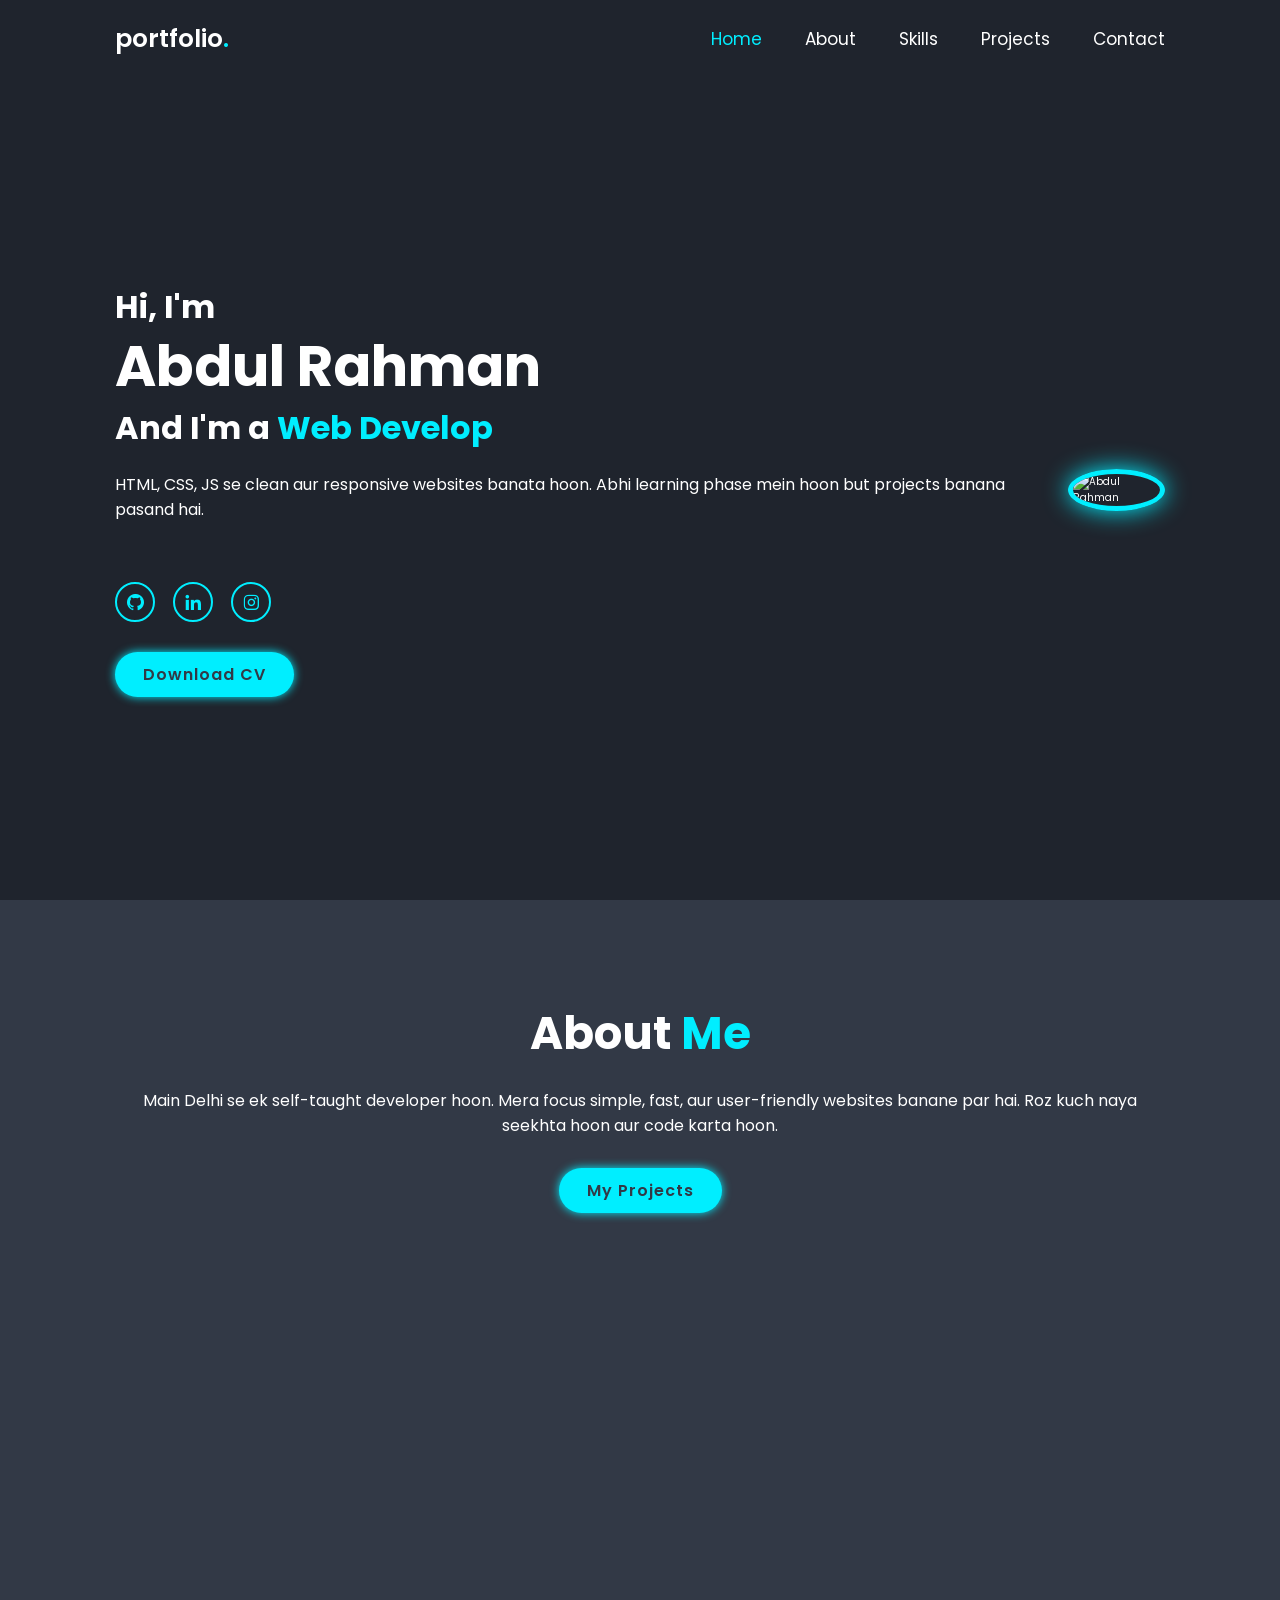
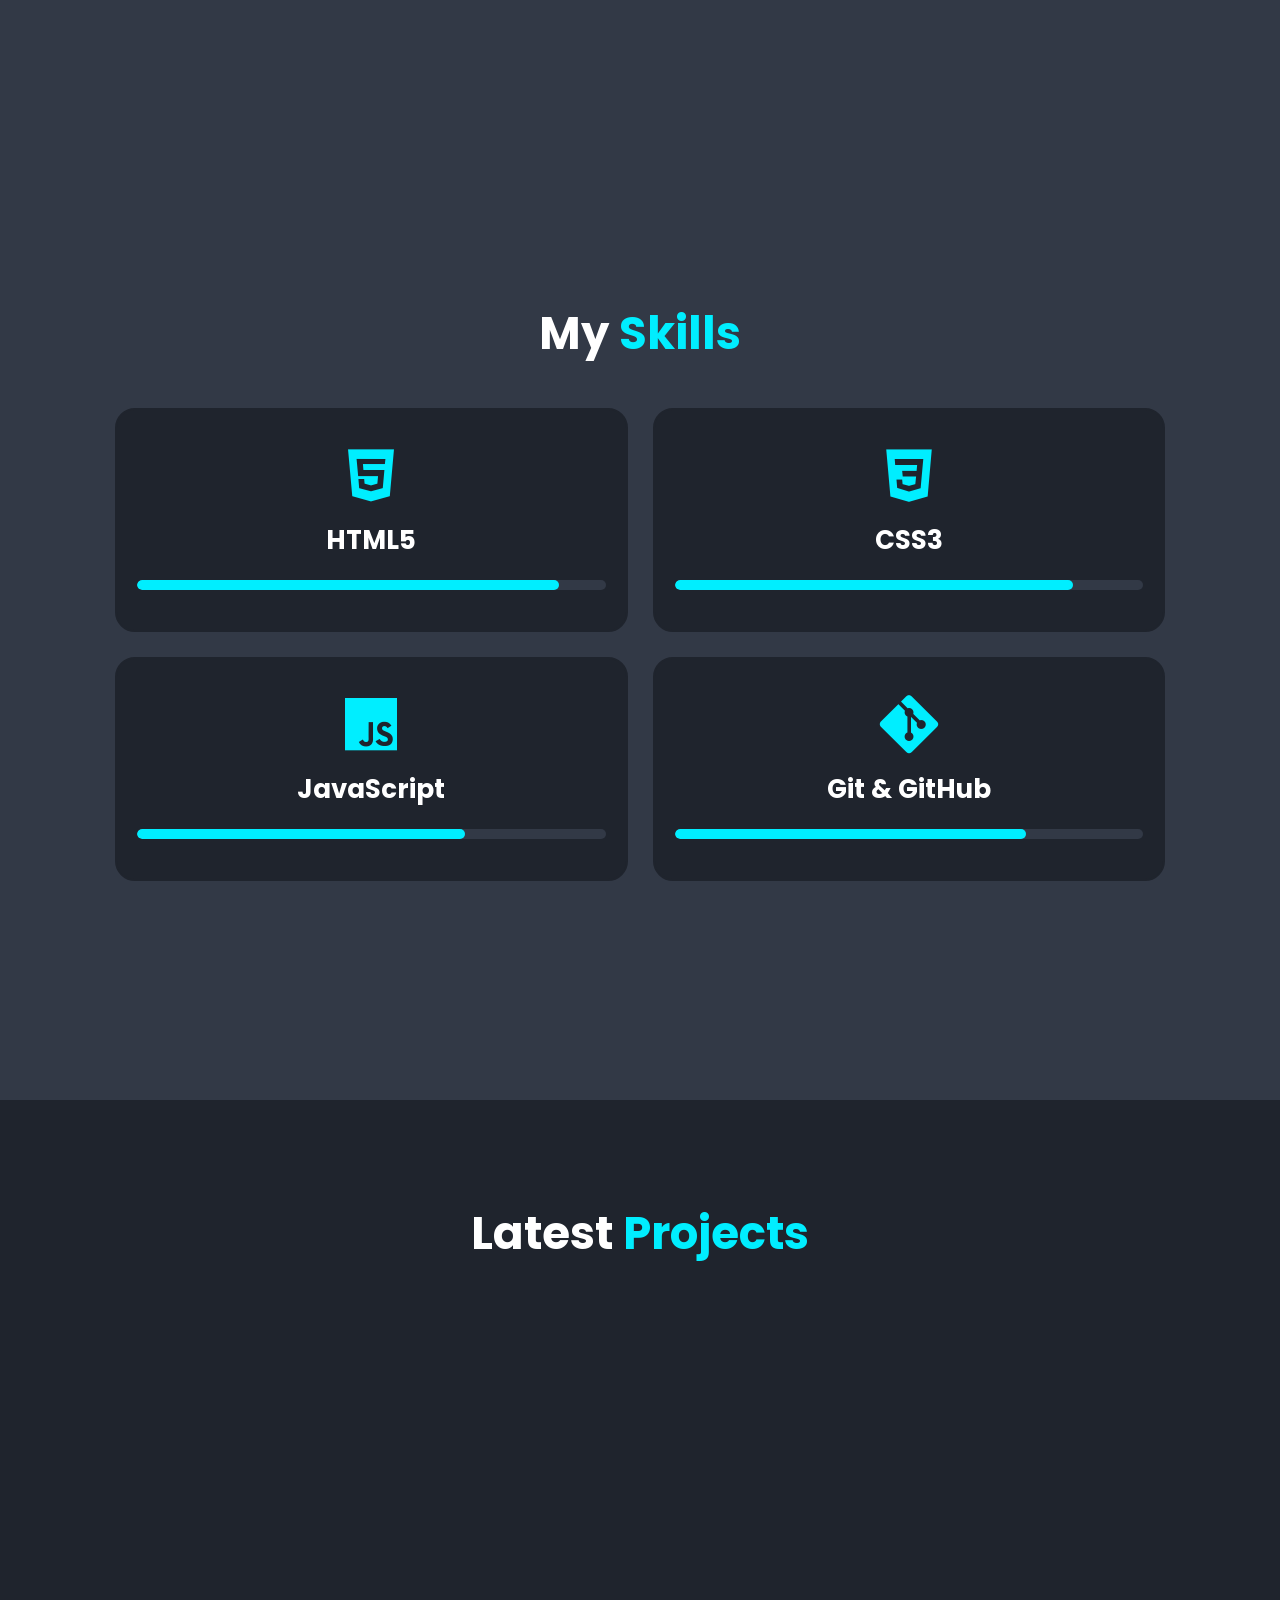
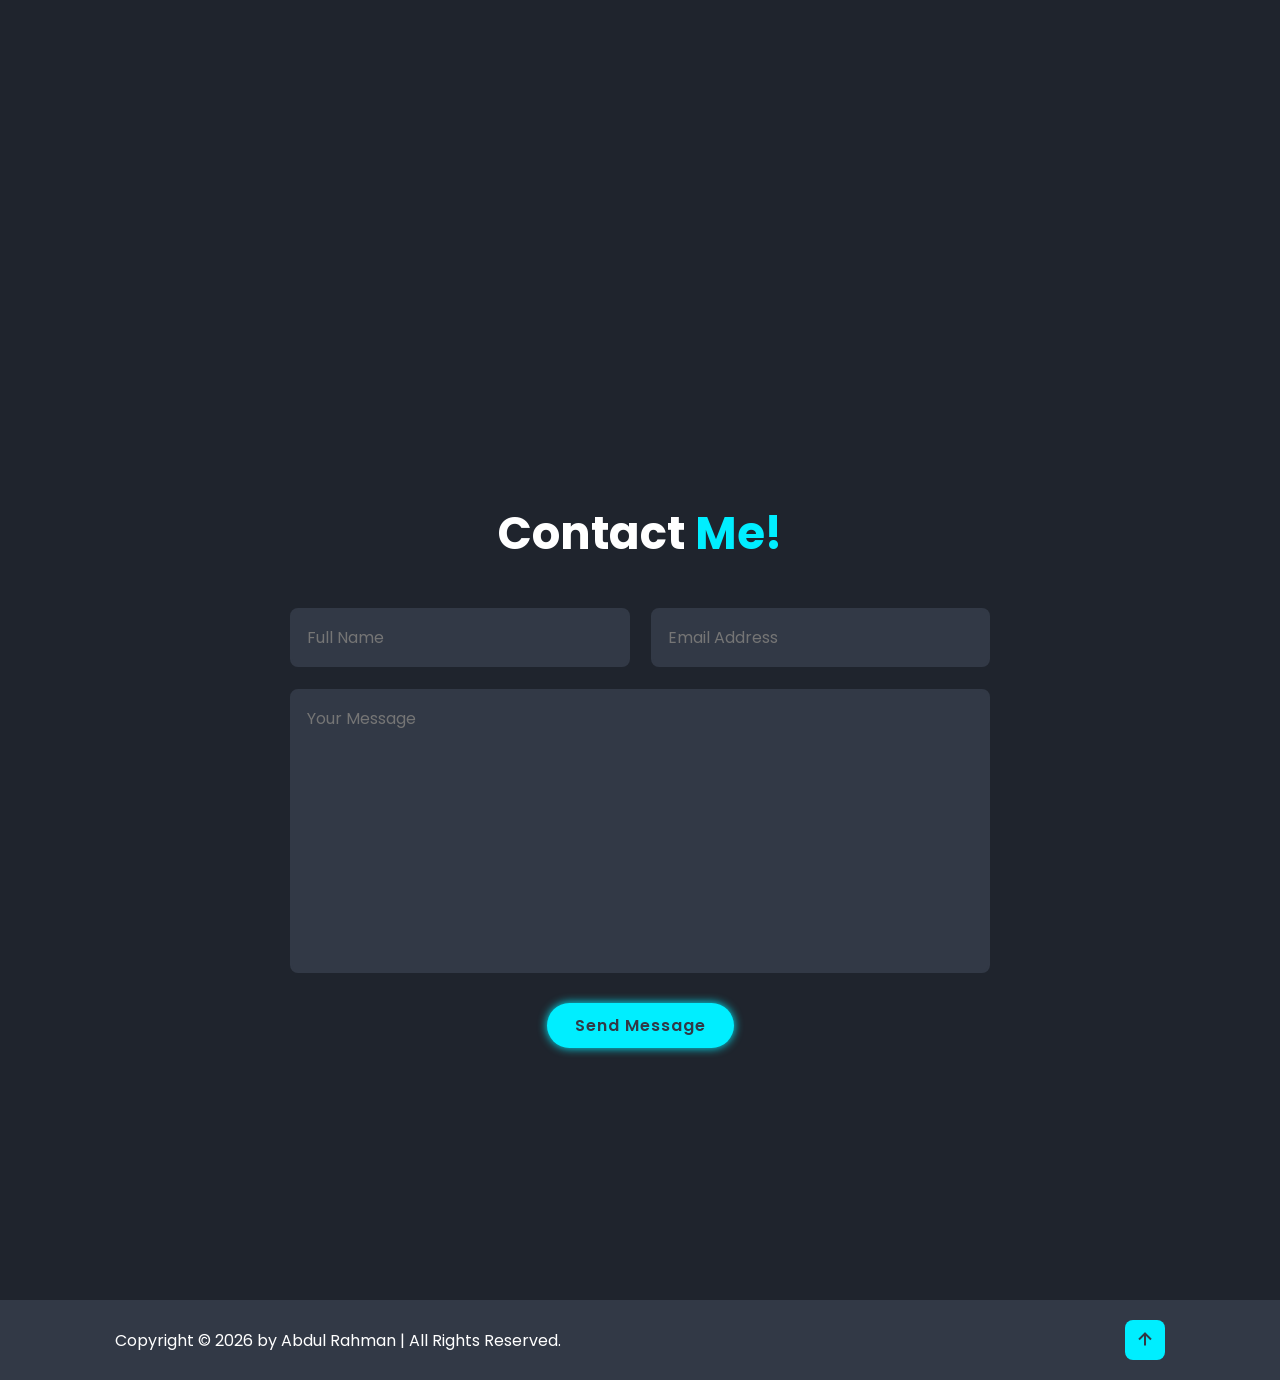
==== codealpha_portfolio/index.html @ a5b805d4 "first" ====
<!DOCTYPE html>
<html lang="en">
<head>
    <meta charset="UTF-8">
    <meta name="viewport" content="width=device-width, initial-scale=1.0">
    <title>Abdul Rahman | Portfolio</title>
    <link rel="stylesheet" href="style.css">
    <link href="https://unpkg.com/boxicons@2.1.4/css/boxicons.min.css" rel="stylesheet">
</head>
<body>
    <header>
        <a href="#" class="logo"> portfolio<span>.</span></a>
        <i class='bx bx-menu' id="menu-icon"></i>
        <nav class="navbar">
            <a href="#home" class="active">Home</a>
            <a href="#about">About</a>
            <a href="#skills">Skills</a>
            <a href="#projects">Projects</a>
            <a href="#contact">Contact</a>
        </nav>
    </header>

    <section class="home" id="home">
        <div class="home-content">
            <h3>Hi, I'm</h3>
            <h1>Abdul Rahman</h1>
            <h3>And I'm a <span class="typing">Web Developer</span></h3>
            <p>HTML, CSS, JS se clean aur responsive websites banata hoon. Abhi learning phase mein hoon but projects banana pasand hai.</p>
            <div class="social-media">
                <a href="#"><i class='bx bxl-github'></i></a>
                <a href="#"><i class='bx bxl-linkedin'></i></a>
                <a href="#"><i class='bx bxl-instagram'></i></a>
            </div>
            <a href="#" class="btn">Download CV</a>
        </div>
        <div class="home-img">
            <!-- Photo ka naam ye rakh: abdul-photo.jpg -->
            <img src="https://i.postimg.cc/JzLqQTZR/abdul-com2.jpg" alt="Abdul Rahman">
        </div>
    </section>

    <section class="about" id="about">
        <h2 class="heading">About <span>Me</span></h2>
        <div class="about-content">
            <p>Main Delhi se ek self-taught developer hoon. Mera focus simple, fast, aur user-friendly websites banane par hai. Roz kuch naya seekhta hoon aur code karta hoon.</p>
            <a href="#projects" class="btn">My Projects</a>
        </div>
    </section>

    <section class="skills" id="skills">
        <h2 class="heading">My <span>Skills</span></h2>
        <div class="skills-container">
            <div class="skill-box">
                <i class='bx bxl-html5'></i>
                <h3>HTML5</h3>
                <div class="progress-bar"><span style="width: 90%"></span></div>
            </div>
            <div class="skill-box">
                <i class='bx bxl-css3'></i>
                <h3>CSS3</h3>
                <div class="progress-bar"><span style="width: 85%"></span></div>
            </div>
            <div class="skill-box">
                <i class='bx bxl-javascript'></i>
                <h3>JavaScript</h3>
                <div class="progress-bar"><span style="width: 70%"></span></div>
            </div>
            <div class="skill-box">
                <i class='bx bxl-git'></i>
                <h3>Git & GitHub</h3>
                <div class="progress-bar"><span style="width: 75%"></span></div>
            </div>
        </div>
    </section>

    <section class="projects" id="projects">
        <h2 class="heading">Latest <span>Projects</span></h2>
        <div class="projects-container">
            <div class="project-box">
                <img src="https://i.postimg.cc/9fQ8Xy8x/project1.jpg" alt="">
                <div class="project-layer">
                    <h4>Calculator App</h4>
                    <p>JS se bana basic calculator with dark mode</p>
                    <a href="#"><i class='bx bx-link-external'></i></a>
                </div>
            </div>
            <div class="project-box">
                <img src="https://i.postimg.cc/9fQ8Xy8x/project1.jpg" alt="">
                <div class="project-layer">
                    <h4>Todo List</h4>
                    <p>LocalStorage use karke tasks save hote hain</p>
                    <a href="#"><i class='bx bx-link-external'></i></a>
                </div>
            </div>
            <div class="project-box">
                <img src="https://i.postimg.cc/9fQ8Xy8x/project1.jpg" alt="">
                <div class="project-layer">
                    <h4>Landing Page</h4>
                    <p>Responsive design with smooth animations</p>
                    <a href="#"><i class='bx bx-link-external'></i></a>
                </div>
            </div>
        </div>
    </section>

    <section class="contact" id="contact">
        <h2 class="heading">Contact <span>Me!</span></h2>
        <form id="contactForm">
            <div class="input-box">
                <input type="text" placeholder="Full Name" required>
                <input type="email" placeholder="Email Address" required>
            </div>
            <textarea cols="30" rows="10" placeholder="Your Message" required></textarea>
            <input type="submit" value="Send Message" class="btn">
        </form>
    </section>

    <footer class="footer">
        <div class="footer-text">
            <p>Copyright © 2026 by Abdul Rahman | All Rights Reserved.</p>
        </div>
        <div class="footer-iconTop">
            <a href="#home"><i class='bx bx-up-arrow-alt'></i></a>
        </div>
    </footer>

    <script src="script.js"></script>
</body>
</html>
---- codealpha_portfolio/style.css ----
@import url('https://fonts.googleapis.com/css2?family=Poppins:wght@300;400;500;600;700&display=swap');

* {
    margin: 0;
    padding: 0;
    box-sizing: border-box;
    text-decoration: none;
    border: none;
    outline: none;
    scroll-behavior: smooth;
    font-family: 'Poppins', sans-serif;
}

:root {
    --bg-color: #1f242d;
    --second-bg-color: #323946;
    --text-color: #fff;
    --main-color: #0ef;
}

html {
    font-size: 62.5%;
}

body {
    background: var(--bg-color);
    color: var(--text-color);
}

section {
    min-height: 100vh;
    padding: 10rem 9% 2rem;
}

header {
    position: fixed;
    top: 0;
    left: 0;
    width: 100%;
    padding: 2rem 9%;
    background: var(--bg-color);
    display: flex;
    justify-content: space-between;
    align-items: center;
    z-index: 100;
}

.logo {
    font-size: 2.5rem;
    color: var(--text-color);
    font-weight: 600;
}

.logo span {
    color: var(--main-color);
}

.navbar a {
    font-size: 1.7rem;
    color: var(--text-color);
    margin-left: 4rem;
    transition:.3s;
}

.navbar a:hover,
.navbar a.active {
    color: var(--main-color);
}

#menu-icon {
    font-size: 3.6rem;
    color: var(--text-color);
    display: none;
}

.home {
    display: flex;
    justify-content: center;
    align-items: center;
    gap: 5rem;
}

.home-content h3 {
    font-size: 3.2rem;
    font-weight: 700;
}

.home-content h1 {
    font-size: 5.6rem;
    font-weight: 700;
    line-height: 1.3;
}

.home-content p {
    font-size: 1.6rem;
    margin: 2rem 0 3rem;
}

span {
    color: var(--main-color);
}

.social-media a {
    display: inline-flex;
    justify-content: center;
    align-items: center;
    width: 4rem;
    height: 4rem;
    background: transparent;
    border:.2rem solid var(--main-color);
    border-radius: 50%;
    font-size: 2rem;
    color: var(--main-color);
    margin: 3rem 1.5rem 3rem 0;
    transition:.5s ease;
}

.social-media a:hover {
    background: var(--main-color);
    color: var(--second-bg-color);
    box-shadow: 0 0 1rem var(--main-color);
}

.btn {
    display: inline-block;
    padding: 1rem 2.8rem;
    background: var(--main-color);
    border-radius: 4rem;
    box-shadow: 0 0 1rem var(--main-color);
    font-size: 1.6rem;
    color: var(--second-bg-color);
    letter-spacing:.1rem;
    font-weight: 600;
    transition:.5s ease;
}

.btn:hover {
    box-shadow: none;
}

.home-img img {
    width: 28vw;
    height: 28vw;
    object-fit: cover;
    object-position: 50% 15%;
    border-radius: 50%;
    border:.5rem solid var(--main-color);
    box-shadow: 0 0 2.5rem var(--main-color);
    animation: floatImage 4s ease-in-out infinite;
}

@keyframes floatImage {
    0% { transform: translateY(0); }
    50% { transform: translateY(-2.4rem); }
    100% { transform: translateY(0); }
}

.heading {
    text-align: center;
    font-size: 4.5rem;
}

.about,.skills {
    background: var(--second-bg-color);
}

.about-content {
    text-align: center;
}

.about-content p {
    font-size: 1.6rem;
    margin: 2rem 0 3rem;
}

.skills-container {
    display: grid;
    grid-template-columns: repeat(2, 1fr);
    gap: 2.5rem;
    margin-top: 4rem;
}

.skill-box {
    background: var(--bg-color);
    padding: 3rem 2rem 4rem;
    border-radius: 2rem;
    text-align: center;
    border:.2rem solid var(--bg-color);
    transition:.5s ease;
}

.skill-box:hover {
    border-color: var(--main-color);
    transform: scale(1.02);
}

.skill-box i {
    font-size: 7rem;
    color: var(--main-color);
}

.skill-box h3 {
    font-size: 2.6rem;
    margin: 1rem 0 2rem;
}

.progress-bar {
    background: var(--second-bg-color);
    height: 1rem;
    border-radius: 1rem;
    overflow: hidden;
}

.progress-bar span {
    display: block;
    height: 100%;
    background: var(--main-color);
    border-radius: 1rem;
}

.projects-container {
    display: grid;
    grid-template-columns: repeat(3, 1fr);
    align-items: center;
    gap: 2.5rem;
    margin-top: 4rem;
}

.project-box {
    position: relative;
    border-radius: 2rem;
    box-shadow: 0 0 1rem var(--bg-color);
    overflow: hidden;
    display: flex;
}

.project-box img {
    width: 100%;
    transition:.5s ease;
}

.project-box:hover img {
    transform: scale(1.1);
}

.project-layer {
    position: absolute;
    bottom: 0;
    left: 0;
    width: 100%;
    height: 100%;
    background: linear-gradient(rgba(0,0,0,.1), var(--main-color));
    display: flex;
    justify-content: center;
    align-items: center;
    flex-direction: column;
    text-align: center;
    padding: 0 4rem;
    transform: translateY(100%);
    transition:.5s ease;
}

.project-box:hover.project-layer {
    transform: translateY(0);
}

.project-layer h4 {
    font-size: 3rem;
}

.project-layer p {
    font-size: 1.6rem;
    margin:.3rem 0 1rem;
}

.project-layer a {
    display: inline-flex;
    justify-content: center;
    align-items: center;
    width: 5rem;
    height: 5rem;
    background: var(--text-color);
    border-radius: 50%;
}

.project-layer a i {
    font-size: 2rem;
    color: var(--second-bg-color);
}

.contact form {
    max-width: 70rem;
    margin: 1rem auto;
    text-align: center;
    margin-top: 4rem;
}

.input-box {
    display: flex;
    justify-content: space-between;
    flex-wrap: wrap;
    gap: 1.5rem;
    margin-bottom: 1.5rem;
}

.input-box input {
    width: 100%;
    padding: 1.5rem;
    font-size: 1.6rem;
    color: var(--text-color);
    background: var(--second-bg-color);
    border-radius:.8rem;
    border:.2rem solid var(--second-bg-color);
    transition:.3s ease;
}

.input-box input:focus {
    border-color: var(--main-color);
    box-shadow: 0 0 1rem var(--main-color);
}

.contact form textarea {
    width: 100%;
    padding: 1.5rem;
    font-size: 1.6rem;
    color: var(--text-color);
    background: var(--second-bg-color);
    border-radius:.8rem;
    border:.2rem solid var(--second-bg-color);
    margin:.7rem 0 2.5rem;
    resize: none;
    transition:.3s ease;
}

.contact form textarea:focus {
    border-color: var(--main-color);
    box-shadow: 0 0 1rem var(--main-color);
}

.contact form.btn {
    margin-top: 2rem;
    cursor: pointer;
}

.footer {
    display: flex;
    justify-content: space-between;
    align-items: center;
    flex-wrap: wrap;
    padding: 2rem 9%;
    background: var(--second-bg-color);
}

.footer-text p {
    font-size: 1.6rem;
}

.footer-iconTop a {
    display: inline-flex;
    justify-content: center;
    align-items: center;
    padding:.8rem;
    background: var(--main-color);
    border-radius:.8rem;
    transition:.5s ease;
}

.footer-iconTop a:hover {
    box-shadow: 0 0 1rem var(--main-color);
}

.footer-iconTop a i {
    font-size: 2.4rem;
    color: var(--second-bg-color);
}

@media (min-width: 768px) {
  .input-box input {
        width: 48.5%;
    }
}

@media (max-width: 991px) {
    html { font-size: 55%; }
    header { padding: 2rem 3%; }
    section { padding: 10rem 3% 2rem; }
.footer { padding: 2rem 3%; }
}

@media (max-width: 768px) {
    #menu-icon { display: block; }
.navbar {
        position: absolute;
        top: 100%;
        left: 0;
        width: 100%;
        padding: 1rem 3%;
        background: var(--bg-color);
        border-top:.1rem solid rgba(0,0,0,.2);
        box-shadow: 0.5rem 1rem rgba(0,0,0,.2);
        display: none;
    }
.navbar.active { display: block; }
.navbar a {
        display: block;
        font-size: 2rem;
        margin: 3rem 0;
    }
.home {
        flex-direction: column;
    }
.home-content h1 { font-size: 5rem; }
.home-img img { width: 70vw; height: 70vw; margin-top: 4rem; }
.skills-container { grid-template-columns: 1fr; }
.projects-container { grid-template-columns: repeat(2, 1fr); }
}

@media (max-width: 617px) {
.projects-container { grid-template-columns: 1fr; }
}

@media (max-width: 450px) {
    html { font-size: 50%; }
.input-box input { width: 100%; }
}
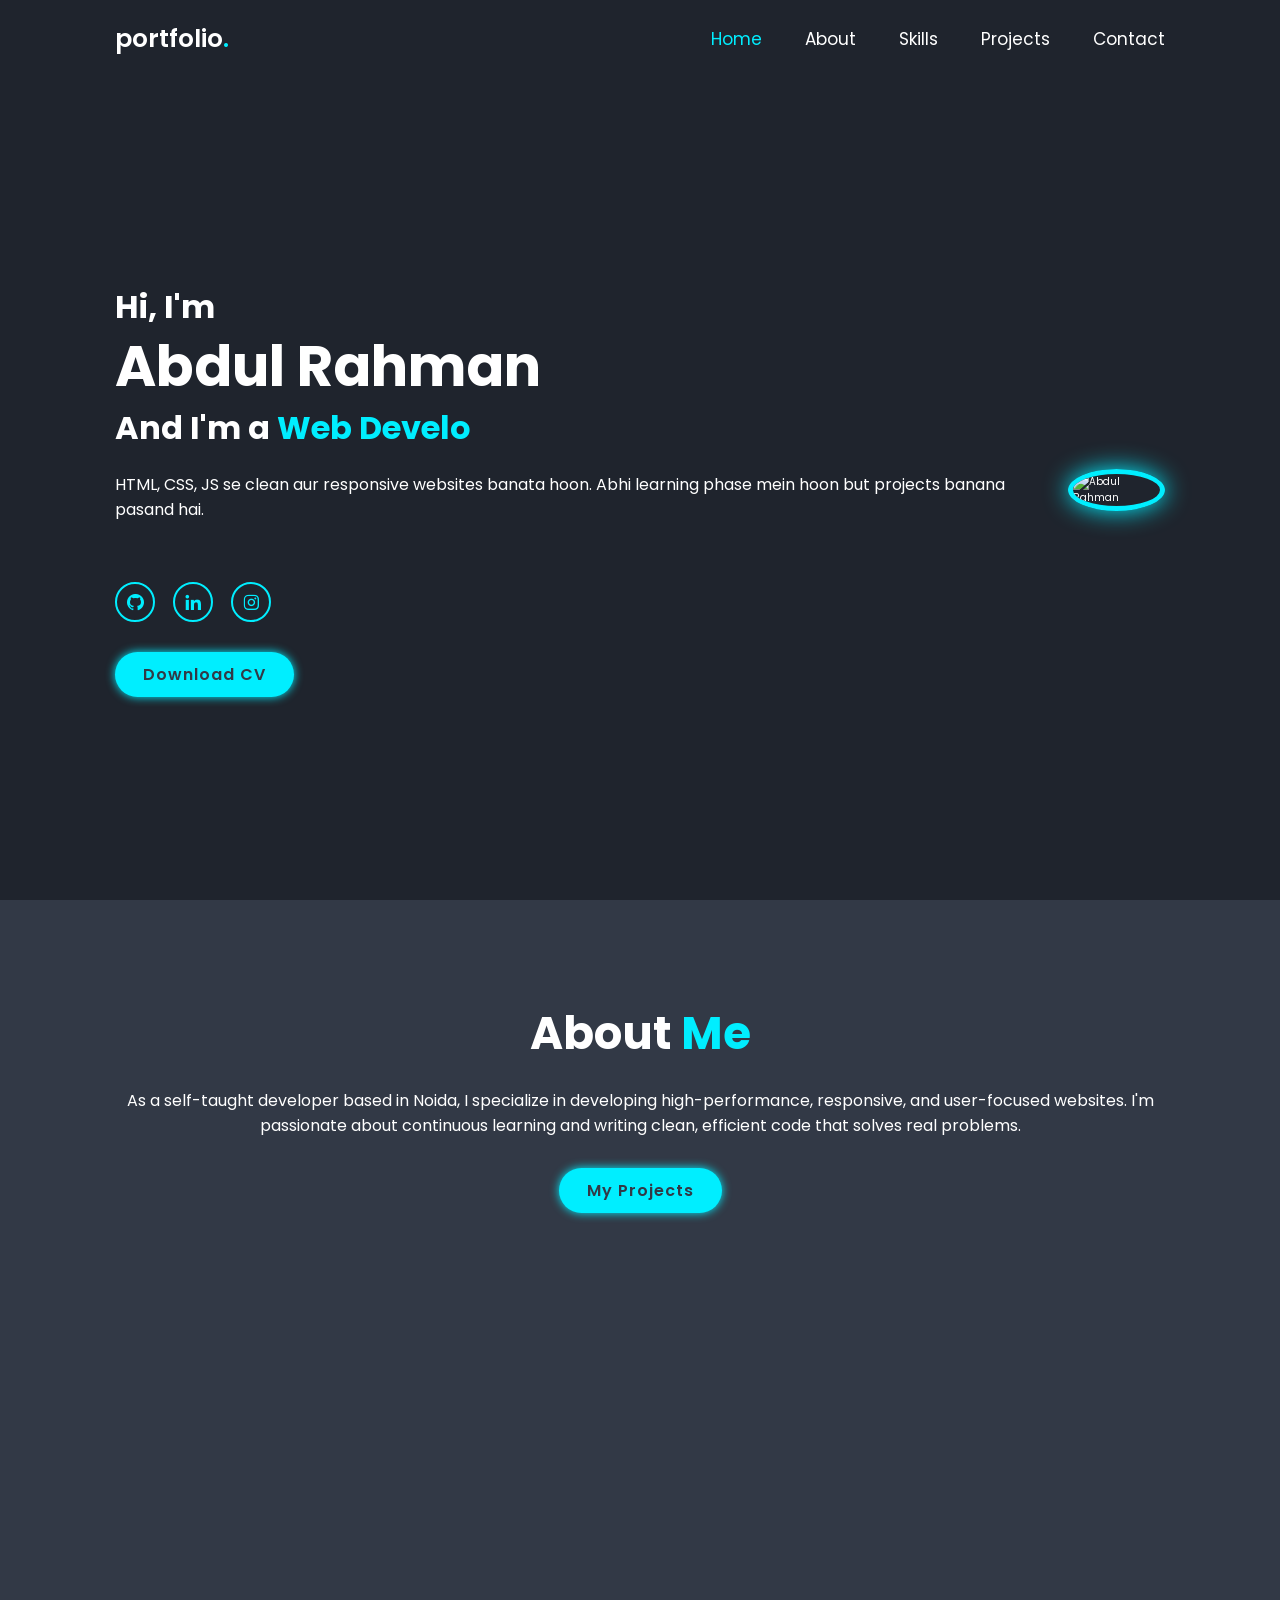
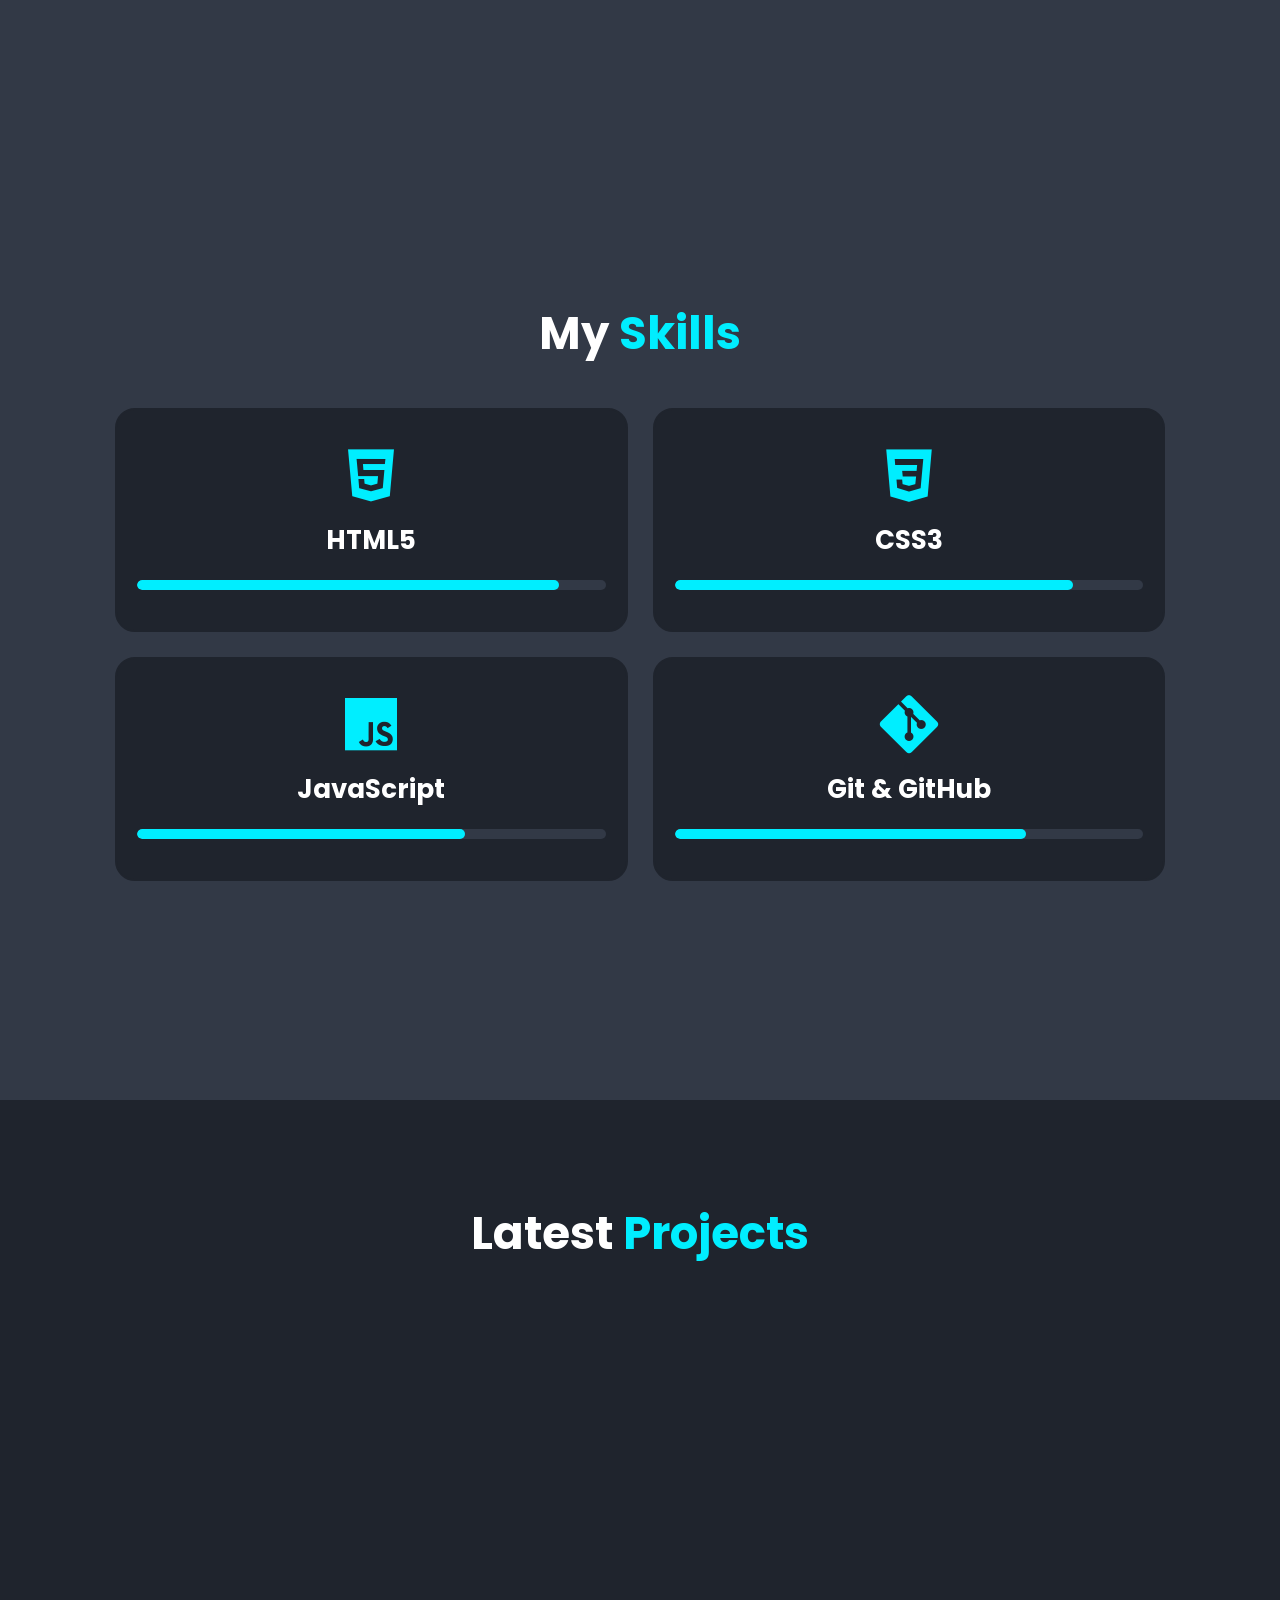
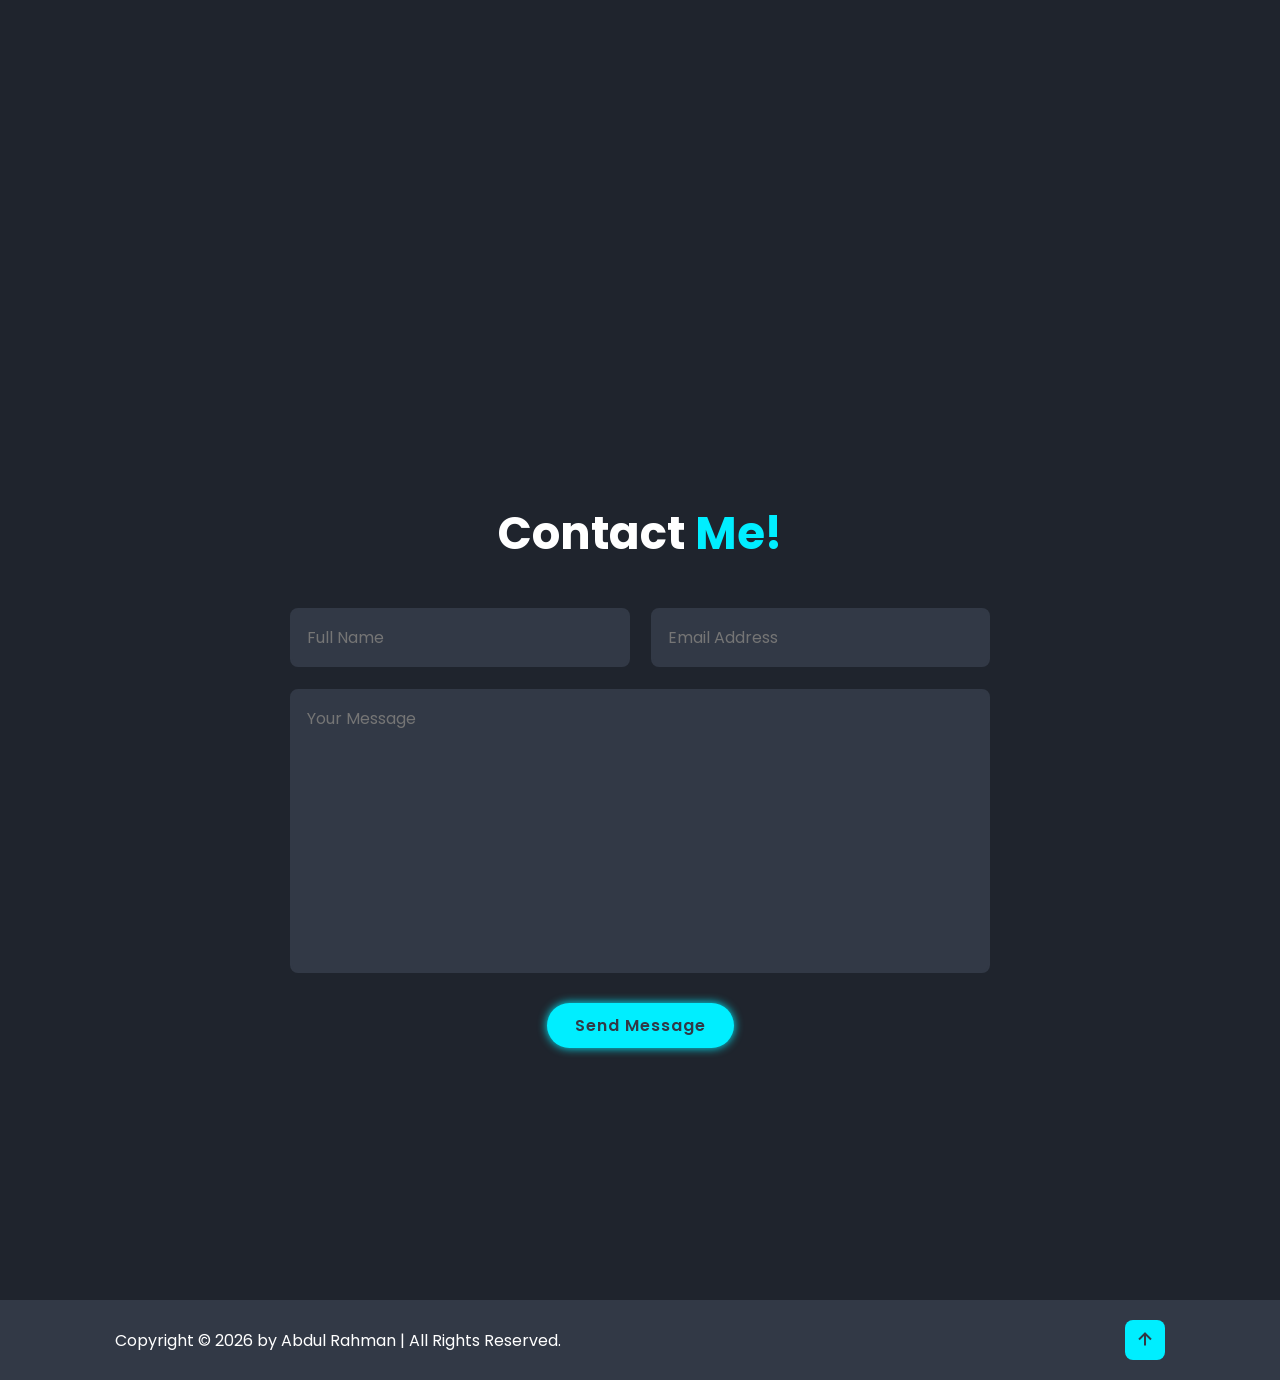
==== commit 1507aa37: "second" ====
--- a/codealpha_portfolio/index.html
+++ b/codealpha_portfolio/index.html
@@ -42,7 +42,7 @@
     <section class="about" id="about">
         <h2 class="heading">About <span>Me</span></h2>
         <div class="about-content">
-            <p>Main Delhi se ek self-taught developer hoon. Mera focus simple, fast, aur user-friendly websites banane par hai. Roz kuch naya seekhta hoon aur code karta hoon.</p>
+           <p>As a self-taught developer based in Noida, I specialize in developing high-performance, responsive, and user-focused websites. I'm passionate about continuous learning and writing clean, efficient code that solves real problems.</p>
             <a href="#projects" class="btn">My Projects</a>
         </div>
     </section>
